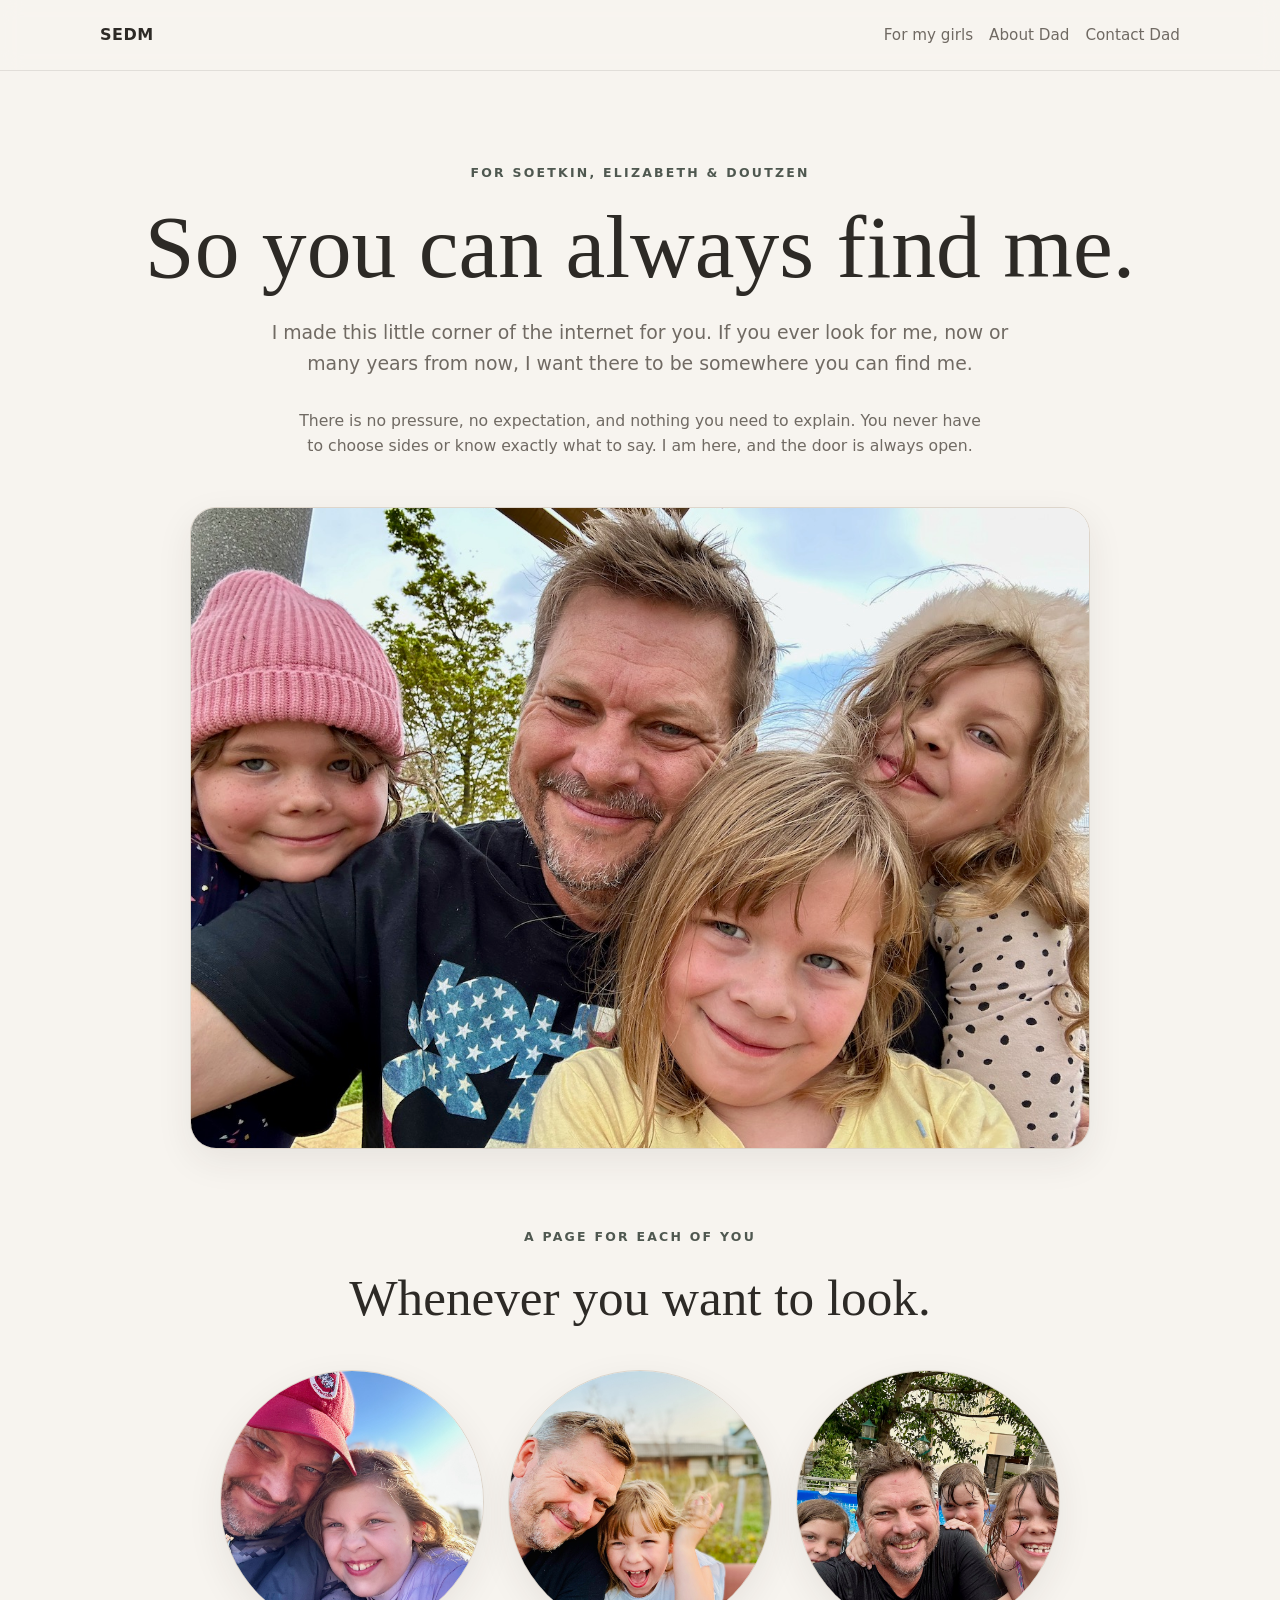
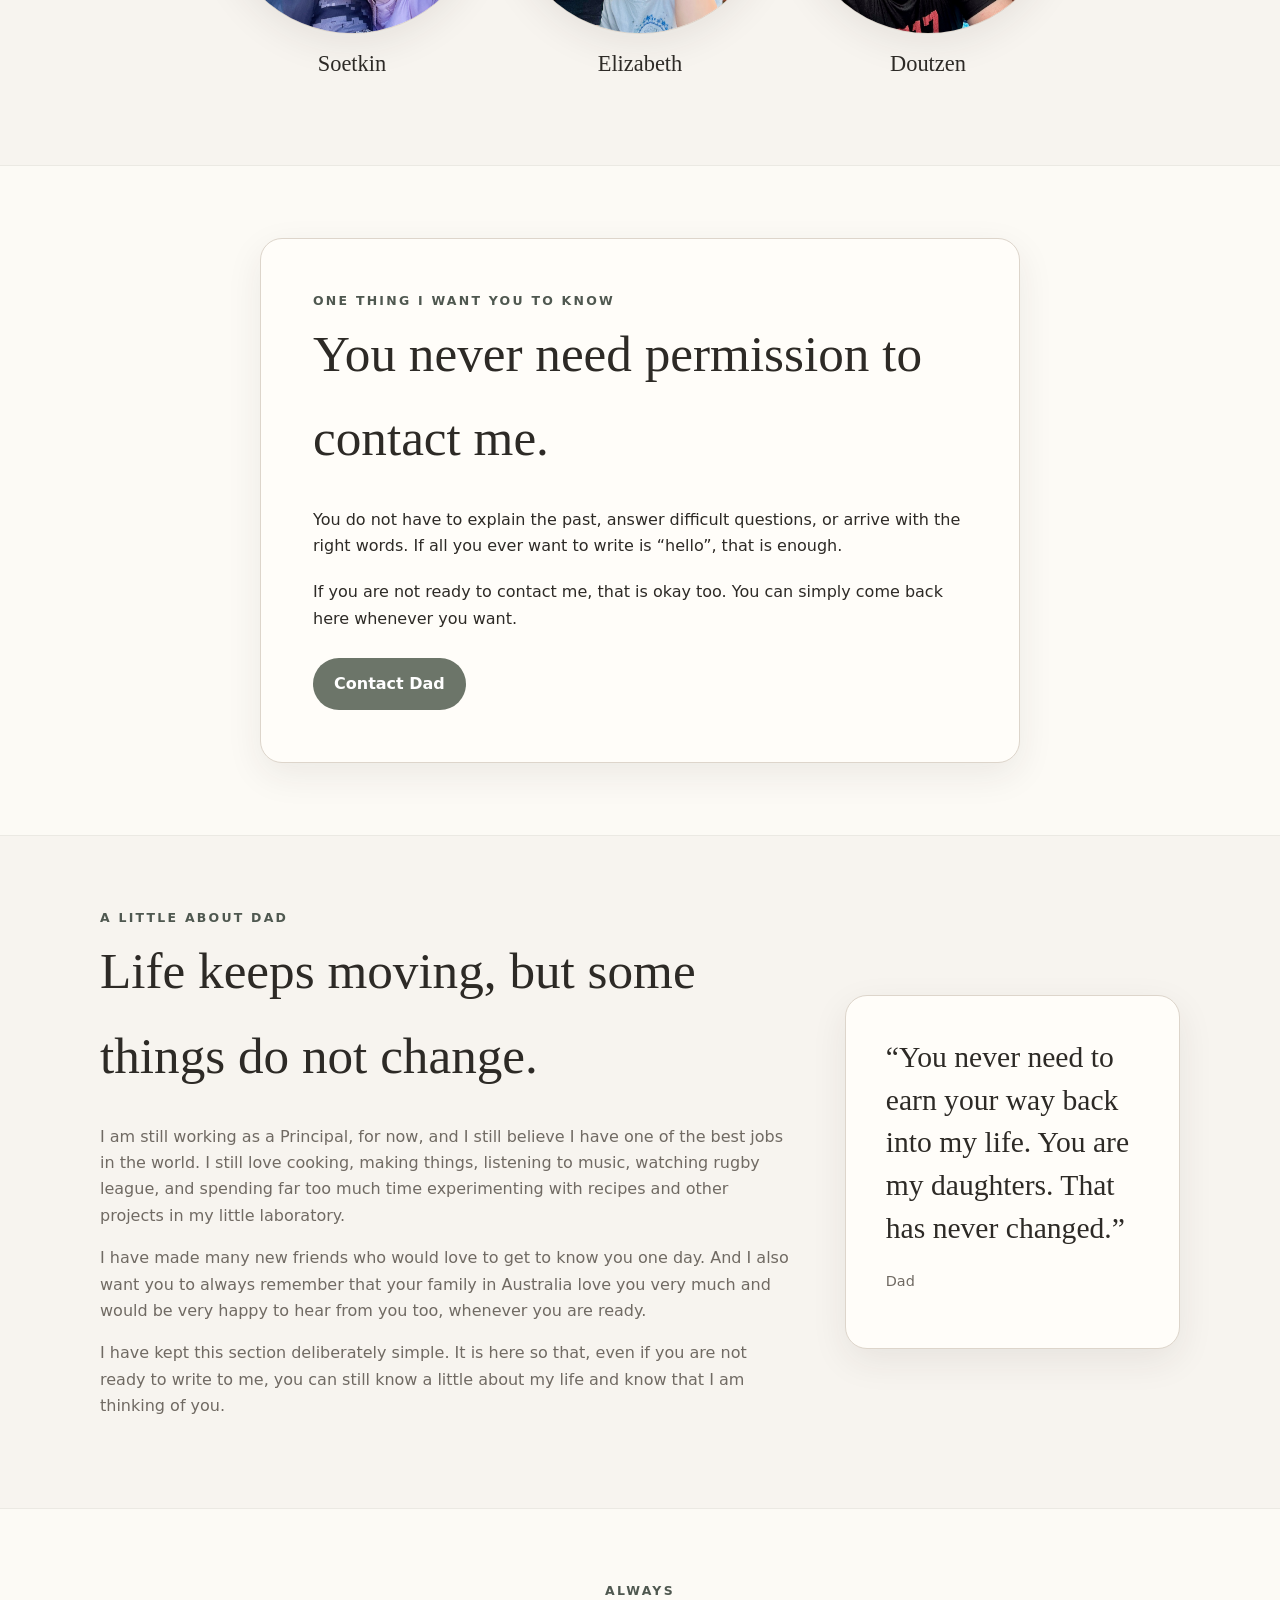
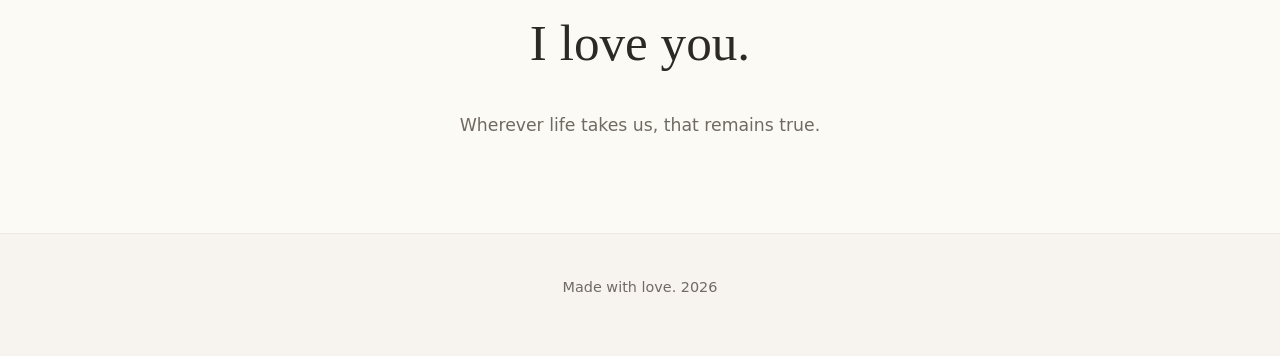
==== index.html @ ff8d78b3 "Initial SEDM website" ====
<!doctype html>
<html lang="en">
<head>
  <meta charset="utf-8">
  <meta name="viewport" content="width=device-width, initial-scale=1">
  <meta name="robots" content="index,follow">
  <title>For Soetkin, Elizabeth & Doutzen</title>
  <meta name="description" content="A private-in-development family website for Soetkin, Elizabeth and Doutzen Myers.">
  <link rel="stylesheet" href="css/style.css">
</head>
<body>
<header class="site-header">
  <div class="wrap header-inner">
    <a class="brand" href="index.html">SEDM</a>
    <nav>
      <a href="#girls">For my girls</a>
      <a href="#about-dad">About Dad</a>
      <a href="contact.html">Contact Dad</a>
    </nav>
  </div>
</header>

<main>
  <section class="hero home-hero">
    <div class="wrap">
      <div class="eyebrow">For Soetkin, Elizabeth &amp; Doutzen</div>
      <h1>So you can always find me.</h1>
      <p class="lead">I made this little corner of the internet for you. If you ever look for me, now or many years from now, I want there to be somewhere you can find me.</p>
      <p class="soft-note">There is no pressure, no expectation, and nothing you need to explain. You never have to choose sides or know exactly what to say. I am here, and the door is always open.</p>

      <figure class="family-hero-photo">
        <img src="images/family/family.jpg" alt="Dad with Soetkin, Elizabeth and Doutzen">
      </figure>
    </div>
  </section>

  <section id="girls" class="wrap daughter-links-section">
    <div class="daughter-links-heading">
      <div class="eyebrow">A page for each of you</div>
      <h2>Whenever you want to look.</h2>
    </div>

    <div class="daughter-links">
      <a class="daughter-link" href="soetkin-myers/" aria-label="Open Soetkin's page">
        <img src="images/soetkin/soetkin1.jpg" alt="Soetkin Myers">
        <span>Soetkin</span>
      </a>
      <a class="daughter-link" href="elizabeth-myers/" aria-label="Open Elizabeth's page">
        <img src="images/elizabeth/elizabeth1.jpg" alt="Elizabeth Myers">
        <span>Elizabeth</span>
      </a>
      <a class="daughter-link" href="doutzen-myers/" aria-label="Open Doutzen's page">
        <img src="images/doutzen/doutzen1.jpg" alt="Doutzen Myers">
        <span>Doutzen</span>
      </a>
    </div>
  </section>

  <section class="section alt">
    <div class="wrap copy">
      <div class="message-box">
        <div class="eyebrow">One thing I want you to know</div>
        <h2>You never need permission to contact me.</h2>
        <p>You do not have to explain the past, answer difficult questions, or arrive with the right words. If all you ever want to write is “hello”, that is enough.</p>
        <p>If you are not ready to contact me, that is okay too. You can simply come back here whenever you want.</p>
        <div class="actions"><a class="btn" href="contact.html">Contact Dad</a></div>
      </div>
    </div>
  </section>

  <section id="about-dad" class="section">
    <div class="wrap about-dad">
      <div class="about-copy">
        <div class="eyebrow">A little about Dad</div>
        <h2>Life keeps moving, but some things do not change.</h2>
        <p>I am still working as a Principal, for now, and I still believe I have one of the best jobs in the world. I still love cooking, making things, listening to music, watching rugby league, and spending far too much time experimenting with recipes and other projects in my little laboratory.</p>
        <p>I have made many new friends who would love to get to know you one day. And I also want you to always remember that your family in Australia love you very much and would be very happy to hear from you too, whenever you are ready.</p>
        <p>I have kept this section deliberately simple. It is here so that, even if you are not ready to write to me, you can still know a little about my life and know that I am thinking of you.</p>
      </div>
      <aside class="about-note" aria-label="A note from Dad">
        <p class="quote">“You never need to earn your way back into my life. You are my daughters. That has never changed.”</p>
        <p class="small">Dad</p>
      </aside>
    </div>
  </section>

  <section class="section alt final-note">
    <div class="wrap copy center-copy">
      <div class="eyebrow">Always</div>
      <h2>I love you.</h2>
      <p>Wherever life takes us, that remains true.</p>
    </div>
  </section>
</main>

<footer><div class="wrap">Made with love. <span data-year></span></div></footer>
<script src="js/site.js"></script>
</body>
</html>
---- css/style.css ----
:root {
  --bg: #f7f4ef;
  --surface: #fffdf9;
  --text: #2d2a26;
  --muted: #706a63;
  --line: #ddd5cb;
  --accent: #6c7569;
  --accent-dark: #4f5850;
  --shadow: 0 12px 36px rgba(45, 42, 38, .08);
  --radius: 22px;
  --max: 1080px;
}
* { box-sizing: border-box; }
html { scroll-behavior: smooth; }
body {
  margin: 0;
  font-family: Inter, ui-sans-serif, system-ui, -apple-system, BlinkMacSystemFont, "Segoe UI", sans-serif;
  background: var(--bg);
  color: var(--text);
  line-height: 1.65;
}
a { color: inherit; }
img { max-width: 100%; display: block; }
.wrap { width: min(calc(100% - 36px), var(--max)); margin: 0 auto; }
.site-header {
  padding: 22px 0;
  border-bottom: 1px solid rgba(112,106,99,.16);
  background: rgba(247,244,239,.88);
  backdrop-filter: blur(10px);
  position: sticky;
  top: 0;
  z-index: 10;
}
.header-inner { display:flex; align-items:center; justify-content:space-between; gap:20px; }
.brand { text-decoration:none; font-weight:700; letter-spacing:.03em; }
nav { display:flex; flex-wrap:wrap; gap:16px; font-size:.95rem; }
nav a { text-decoration:none; color:var(--muted); }
nav a:hover { color:var(--text); }
.hero { padding: 92px 0 66px; text-align:center; }
.eyebrow { text-transform:uppercase; letter-spacing:.18em; font-size:.78rem; color:var(--accent-dark); font-weight:700; }
h1 { font-family: Georgia, "Times New Roman", serif; font-weight:500; font-size: clamp(2.7rem, 7vw, 5.7rem); line-height:1.04; margin:.18em 0; }
h2 { font-family: Georgia, "Times New Roman", serif; font-weight:500; font-size: clamp(2rem, 4vw, 3.2rem); margin:0 0 .5em; }
h3 { font-family: Georgia, "Times New Roman", serif; font-weight:500; font-size:1.55rem; margin:.2em 0; }
.lead { max-width:760px; margin:24px auto 0; font-size:1.18rem; color:var(--muted); }
.soft-note { max-width:700px; margin:28px auto 0; color:var(--muted); font-size:.98rem; }
.cards { display:grid; grid-template-columns:repeat(3,1fr); gap:22px; padding:18px 0 76px; }
.card { background:var(--surface); border:1px solid var(--line); border-radius:var(--radius); overflow:hidden; box-shadow:var(--shadow); text-decoration:none; transition:.2s ease; }
.card:hover { transform:translateY(-4px); }
.photo-placeholder { aspect-ratio:4/5; background:linear-gradient(145deg,#d8d0c5,#eee9e2 55%,#cbc5bb); display:grid; place-items:center; color:#746e67; text-align:center; padding:24px; }
.photo-placeholder span { border:1px solid rgba(112,106,99,.35); padding:10px 14px; border-radius:999px; font-size:.85rem; }
.card-body { padding:22px; }
.card-body p { color:var(--muted); margin:.4em 0 0; }
.section { padding:72px 0; }
.section.alt { background:rgba(255,253,249,.64); border-top:1px solid rgba(112,106,99,.12); border-bottom:1px solid rgba(112,106,99,.12); }
.copy { max-width:760px; margin:0 auto; }
.copy p { margin:0 0 1.25em; }
.message-box { background:var(--surface); border:1px solid var(--line); border-radius:var(--radius); box-shadow:var(--shadow); padding: clamp(24px,5vw,52px); }
.btn { display:inline-block; text-decoration:none; background:var(--accent); color:white; padding:13px 21px; border-radius:999px; font-weight:700; border:none; cursor:pointer; }
.btn:hover { background:var(--accent-dark); }
.btn.secondary { background:transparent; color:var(--text); border:1px solid var(--line); }
.actions { display:flex; flex-wrap:wrap; gap:12px; margin-top:26px; }
.gallery { display:grid; grid-template-columns:repeat(3,1fr); gap:16px; margin-top:28px; }
.gallery .photo-placeholder { aspect-ratio:1/1; border-radius:18px; }
.back { display:inline-block; margin-bottom:28px; color:var(--muted); text-decoration:none; }
form { display:grid; gap:16px; margin-top:24px; }
label { font-weight:700; font-size:.94rem; }
input, textarea, select { width:100%; margin-top:6px; padding:13px 14px; border:1px solid var(--line); background:white; border-radius:12px; font:inherit; color:var(--text); }
textarea { min-height:160px; resize:vertical; }
.form-note { color:var(--muted); font-size:.92rem; }
.status { margin-top:14px; padding:12px 14px; border-radius:12px; background:#ece7df; display:none; }
footer { padding:42px 0 56px; color:var(--muted); text-align:center; font-size:.9rem; }
.small { font-size:.9rem; color:var(--muted); }
@media (max-width:780px){
  .cards,.gallery{grid-template-columns:1fr;}
  .header-inner{align-items:flex-start;flex-direction:column;}
  .hero{padding-top:64px;}
}

/* Homepage family photo and daughter links */
.home-hero { padding-bottom: 44px; }
.family-hero-photo {
  max-width: 900px;
  margin: 48px auto 0;
  border-radius: 26px;
  overflow: hidden;
  box-shadow: var(--shadow);
  border: 1px solid var(--line);
  background: var(--surface);
}
.family-hero-photo img {
  width: 100%;
  max-height: 640px;
  object-fit: cover;
  object-position: center;
}
.daughter-links-section { padding: 34px 0 82px; }
.daughter-links-heading { text-align: center; margin-bottom: 30px; }
.daughter-links-heading h2 { margin-top: 8px; }
.daughter-links {
  display: grid;
  grid-template-columns: repeat(3, 1fr);
  gap: 24px;
  max-width: 840px;
  margin: 0 auto;
}
.daughter-link {
  text-decoration: none;
  text-align: center;
  font-family: Georgia, "Times New Roman", serif;
  font-size: 1.4rem;
  transition: transform .2s ease;
}
.daughter-link:hover { transform: translateY(-4px); }
.daughter-link img {
  width: 100%;
  aspect-ratio: 1 / 1;
  object-fit: cover;
  border-radius: 50%;
  box-shadow: var(--shadow);
  border: 1px solid var(--line);
  margin-bottom: 12px;
}
.daughter-link span { display: block; }

@media (max-width: 780px) {
  .family-hero-photo { margin-top: 34px; border-radius: 18px; }
  .daughter-links { gap: 12px; }
  .daughter-link { font-size: 1.05rem; }
}

/* About Dad and refined contact page */
.about-dad {
  display: grid;
  grid-template-columns: minmax(0, 1.55fr) minmax(250px, .75fr);
  gap: 52px;
  align-items: center;
}
.about-copy p { color: var(--muted); }
.about-note {
  background: var(--surface);
  border: 1px solid var(--line);
  border-radius: var(--radius);
  box-shadow: var(--shadow);
  padding: clamp(24px, 4vw, 40px);
}
.quote {
  font-family: Georgia, "Times New Roman", serif;
  font-size: clamp(1.35rem, 3vw, 1.85rem);
  line-height: 1.45;
  margin: 0 0 20px;
}
.center-copy { text-align: center; }
.final-note p { color: var(--muted); font-size: 1.08rem; }
.contact-section { padding-top: 54px; }
.contact-title { font-size: clamp(2.8rem, 7vw, 5rem); }
.contact-lead { text-align: left; margin-left: 0; }
.contact-box { margin-top: 34px; }
.reply-fieldset {
  border: 0;
  padding: 0;
  margin: 0;
  display: grid;
  gap: 10px;
}
.reply-fieldset legend {
  font-weight: 700;
  font-size: .94rem;
  margin-bottom: 7px;
}
.choice {
  display: flex;
  align-items: center;
  gap: 9px;
  font-weight: 500;
}
.choice input {
  width: auto;
  margin: 0;
}
.optional { color: var(--muted); font-weight: 500; }
.short-textarea { min-height: 105px; }
.privacy-note {
  margin-top: 34px;
  padding: 26px 0 0;
  border-top: 1px solid var(--line);
  color: var(--muted);
}
.privacy-note h2 {
  color: var(--text);
  font-size: 1.45rem;
  margin-bottom: 10px;
}

@media (max-width: 780px) {
  .about-dad { grid-template-columns: 1fr; gap: 28px; }
}
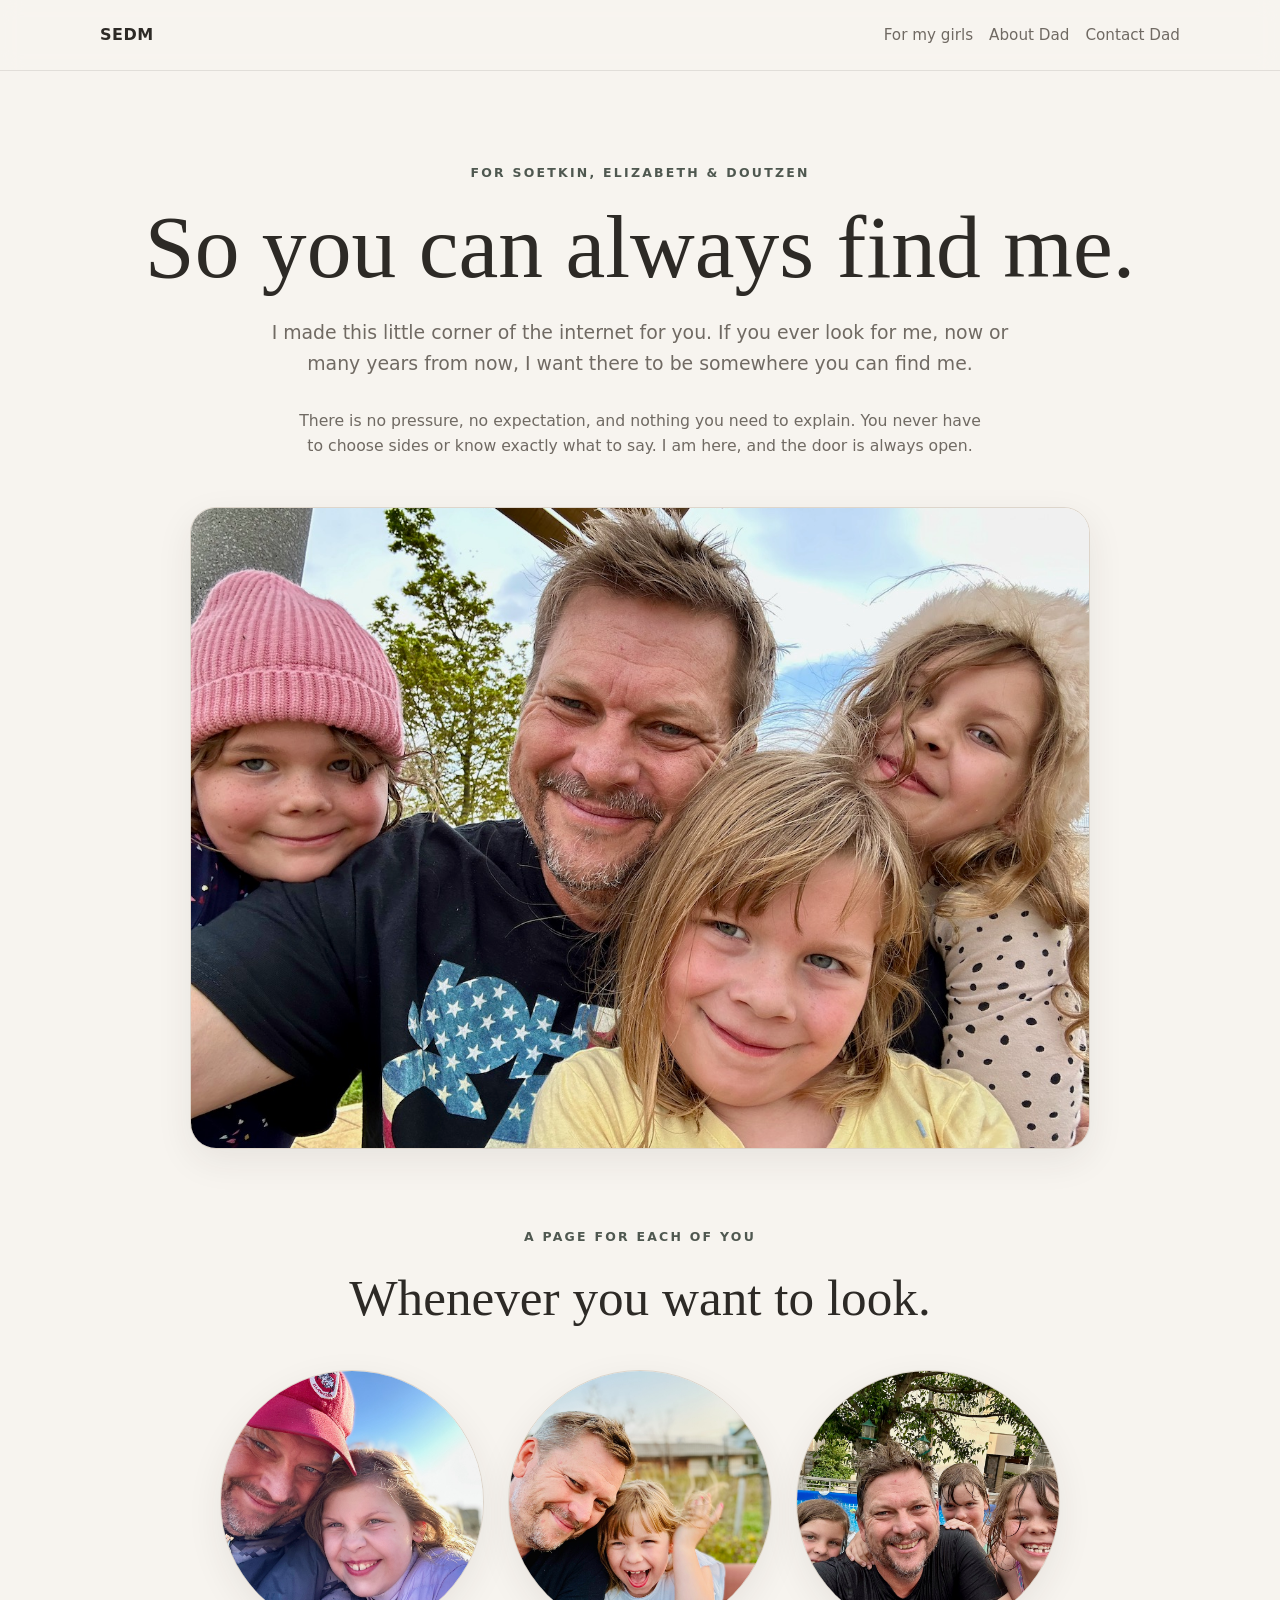
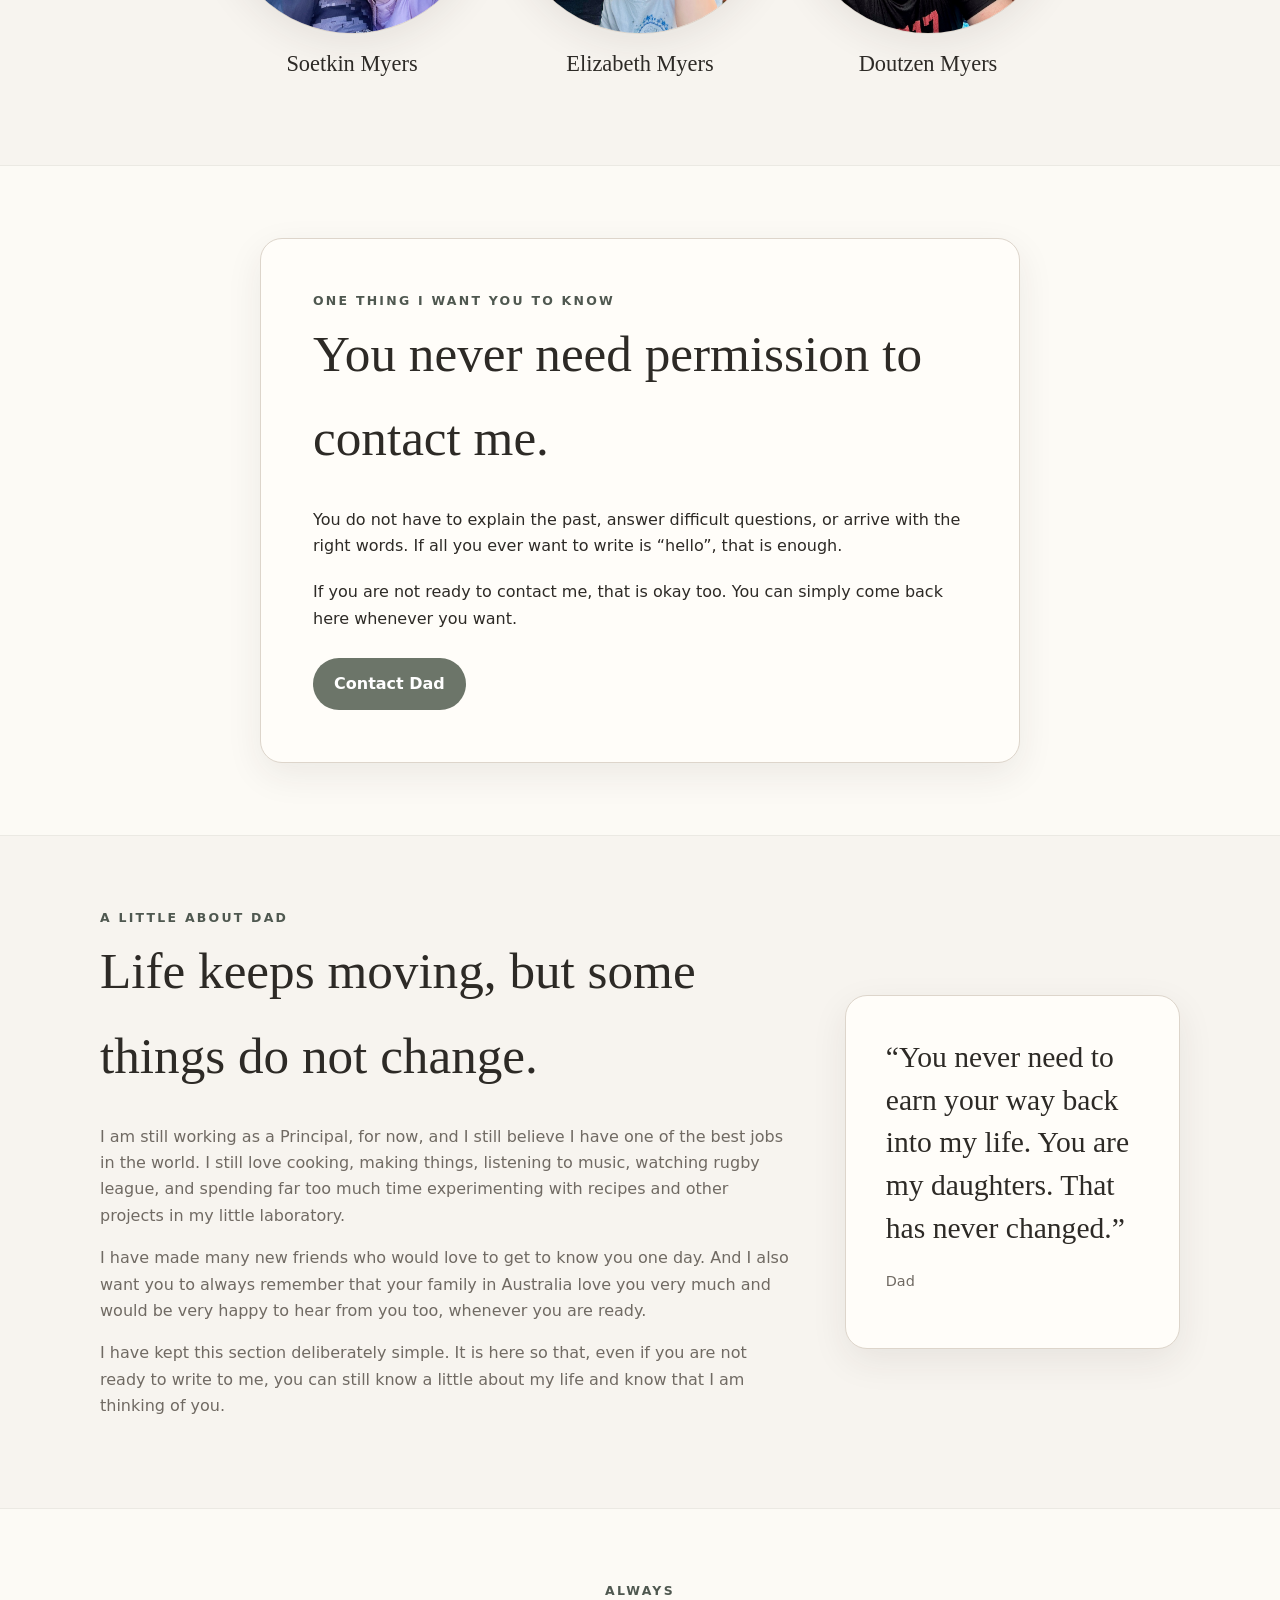
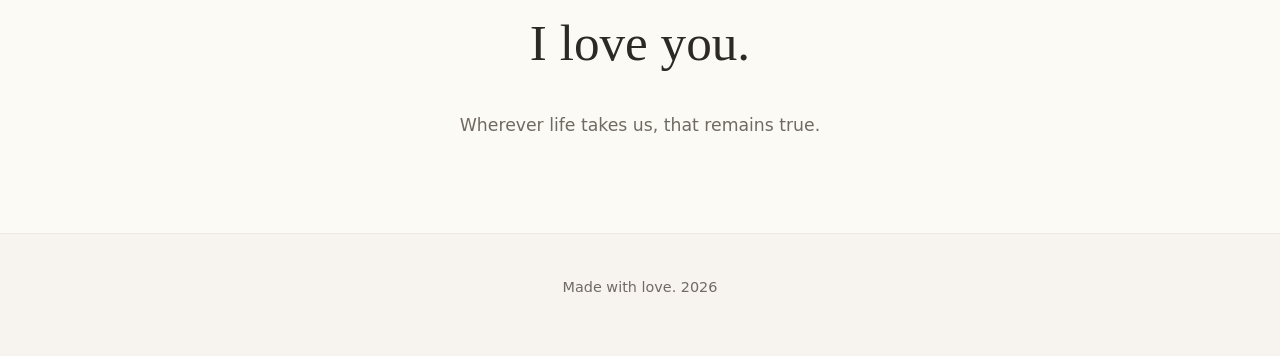
==== commit 3a3b9465: "Strengthen daughter name SEO" ====
--- a/index.html
+++ b/index.html
@@ -4,8 +4,21 @@
   <meta charset="utf-8">
   <meta name="viewport" content="width=device-width, initial-scale=1">
   <meta name="robots" content="index,follow">
-  <title>For Soetkin, Elizabeth & Doutzen</title>
-  <meta name="description" content="A private-in-development family website for Soetkin, Elizabeth and Doutzen Myers.">
+  <title>Soetkin, Elizabeth & Doutzen Myers | A Message From Dad</title>
+  <meta name="description" content="A personal website for Soetkin Myers, Elizabeth Myers and Doutzen Myers, with a message from their dad and a way to contact him whenever they choose.">
+  <link rel="canonical" href="https://charlesmyersau.github.io/sedm-site/">
+
+  <meta property="og:type" content="website">
+  <meta property="og:title" content="Soetkin, Elizabeth & Doutzen Myers | A Message From Dad">
+  <meta property="og:description" content="A personal website for Soetkin Myers, Elizabeth Myers and Doutzen Myers, with a message from their dad and a way to contact him whenever they choose.">
+  <meta property="og:url" content="https://charlesmyersau.github.io/sedm-site/">
+  <meta property="og:image" content="https://charlesmyersau.github.io/sedm-site/images/family/family.jpg">
+
+  <meta name="twitter:card" content="summary_large_image">
+  <meta name="twitter:title" content="Soetkin, Elizabeth & Doutzen Myers | A Message From Dad">
+  <meta name="twitter:description" content="A personal website for Soetkin Myers, Elizabeth Myers and Doutzen Myers, with a message from their dad and a way to contact him whenever they choose.">
+  <meta name="twitter:image" content="https://charlesmyersau.github.io/sedm-site/images/family/family.jpg">
+
   <link rel="stylesheet" href="css/style.css">
 </head>
 <body>
@@ -43,15 +56,15 @@
     <div class="daughter-links">
       <a class="daughter-link" href="soetkin-myers/" aria-label="Open Soetkin's page">
         <img src="images/soetkin/soetkin1.jpg" alt="Soetkin Myers">
-        <span>Soetkin</span>
+        <span>Soetkin Myers</span>
       </a>
       <a class="daughter-link" href="elizabeth-myers/" aria-label="Open Elizabeth's page">
         <img src="images/elizabeth/elizabeth1.jpg" alt="Elizabeth Myers">
-        <span>Elizabeth</span>
+        <span>Elizabeth Myers</span>
       </a>
       <a class="daughter-link" href="doutzen-myers/" aria-label="Open Doutzen's page">
         <img src="images/doutzen/doutzen1.jpg" alt="Doutzen Myers">
-        <span>Doutzen</span>
+        <span>Doutzen Myers</span>
       </a>
     </div>
   </section>
